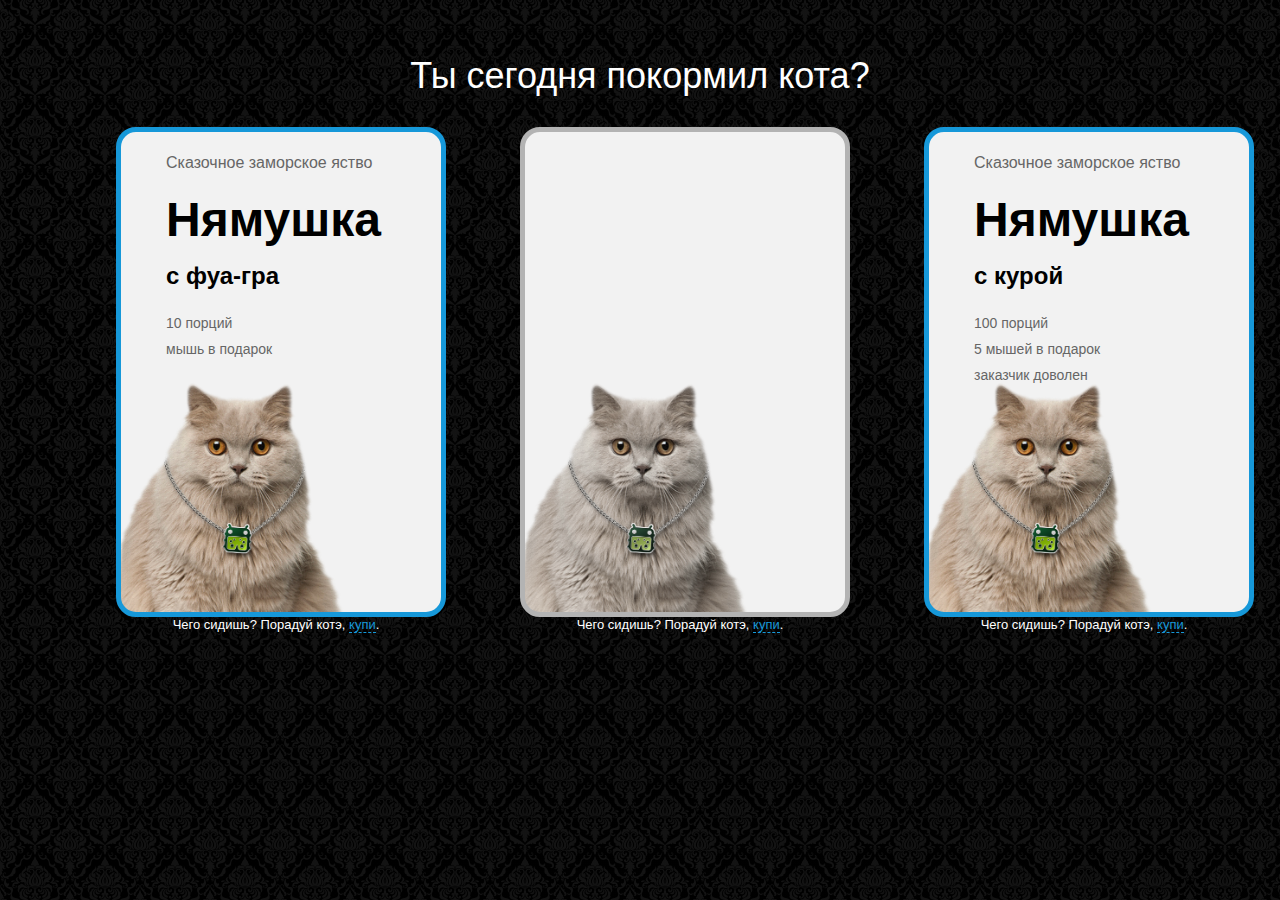
==== cats_feeder1/index.html @ 5668c754 "Add files via upload" ====
<!DOCTYPE html>
<html>
<head>
	<meta charset="utf-8">
	<meta name="viewport" content="width=device-width">
	<title>Ты сегодня покормил кота?</title>
	<link rel="stylesheet" type="text/css" href="css/styles.css">
	<link href="https://fonts.googleapis.com/css?family=Exo+2:100,400" rel="stylesheet">
</head>
<body>
	<div class="main">
		<h1>Ты сегодня покормил кота?</h1>

		<form action="/echo" method="post">
			<div>
				<input type="checkbox" id="item-1" name="item-1"></input>
				<section>
					<p>Сказочное заморское яство</p>
					<h2>Нямушка</h2>
					<h3>с фуа-гра</h3>
					<p>10 порций</p>
					<p>мышь в подарок</p>
				</section>
				<label for="item-1">
				Чего сидишь? Порадуй котэ, <em>купи</em>.
				</label>
			</div>
			<div>
				<input type="checkbox" id="item-2" name="item-2" disabled=""></input>
				<section>
					<p>Сказочное заморское яство</p>
					<h2>Нямушка</h2>
					<h3>с рыбой</h3>
					<p>40 порций</p>
					<p>2 мыши в подарок</p>
				</section>
				<label for="item-2">Чего сидишь? Порадуй котэ, <em>купи</em>.</label>
			</div>
			<div>
				<input type="checkbox" id="item-3" name="item-3"></input>
				<section>
					<p>Сказочное заморское яство</p>
					<h2>Нямушка</h2>
					<h3>с курой</h3>
					<p>100 порций</p>
					<p>5 мышей в подарок</p>
					<p>заказчик доволен</p>
				</section>
				<label for="item-3">Чего сидишь? Порадуй котэ, <em>купи</em>.</label>
			</div>
		</form>
	</div>
</body>
</html>
---- cats_feeder1/css/styles.css ----
html, body, div, span, h1, h2, h3, h4, h5, h6, p, em, img, strong, sub, sup, b, u, i,  dl, dt, dd, ol, ul, li, fieldset, form, label, table, tbody, tfoot, thead, tr, th, td, article, aside, canvas, details, figcaption, figure, footer, header, hgroup, menu, nav, section, summary, time, mark, audio, video {
	margin: 0;
	padding: 0;
	border: 0;
	outline: 0;
	vertical-align: baseline;
	background: transparent;
	font-size: 100%;
	font-style: normal;
}
a {
	margin:0;
	padding:0;
	font-size:100%;
	vertical-align:baseline;
	background:transparent;
	outline:none;
}
table {
	border-collapse: collapse; 
	border-spacing: 0;
}
td, td img {
	vertical-align: top;			
} 
input, select, button, textarea {
	margin: 0;
	font-size: 100%;
	outline: none;
}
input[type="text"], input[type="password"], textarea {
	padding: 0;
}
input[type="checkbox"] {
	vertical-align: bottom;
}
input[type="radio"] {
	vertical-align: text-bottom;
}
sub {
	vertical-align: sub;
	font-size: smaller;
}
sup {
	vertical-align: super;
	font-size: smaller;
}
article, aside, details, figcaption, figure, footer, header, hgroup, menu, nav, section {
	display:block;
}
nav ul {
	 list-style:none;
}
/* --------------- /reset.css --------------- */

body {
	background: linear-gradient(90deg, rgba(0, 0, 0, .5), rgba(1, 1, 1, .5)), url(../images/Pattern.png) repeat #000;
}

.main {
	width: 100%;
	text-align: center;
	
}

.main > h1 {
	text-align: center;
	color: rgb(255, 255, 255);
	font-family: 'Exo 2.0', sans-serif;
	font-weight: 100;
	font-size: 2.25em;
	margin: 55px auto 30px;
}

form {
	vertical-align: center;
}

form div {
	display: inline-block;
	position: relative;
	width: 320px;
	height: 480px;
	margin-left: 80px;
	cursor: pointer;
}


form div:last-child {
	margin-right: 80px;
}

input[type="checkbox"] {
	display: none;
}

label {
	display: block;
	font-family: 'Trebuchet MS', sans-serif;
	font-size: 0.8125em;
	color: #ffffff;
}

label em {
	color: #1698d9;
	border-bottom: 1px dashed #1698d9;
}

label::before {
	display: block;
	background: url(../images/cat.png) no-repeat #f2f2f2;
	background-size: contain;
	background-position: -20px 250px;
	content: "";
	width: 320px;
	height: 480px;
	border-color: #1698d9;
	border-style: solid;
	border-width: 5px;
	border-radius: 20px;
}

section {
	position: absolute;
	text-align: left;
	left: 50px;
	top: 27px;
	color: #666666;
	font-family: 'Trebuchet MS', sans-serif;
}

section h2 {
	margin: 20px 0 15px;
	font-size: 3em;
	color: #000000;
	font-weight: 700;
}

section h3 {
	margin: 0 0 25px;
	font-size: 1.5em;
	color: #000000;
	font-weight: 700;
}

section p {
	font-size: 0.875em;
	margin-bottom: 10px;
}

section p:first-child {
	font-size: 1em;
}

@media (max-width: 1285px) {
	form div:last-child {
		margin-right: 0;
	}
}

/* --------------- hover, active, etc. --------------- */

input[type="checkbox"]:hover ~ label::before {
    border-color: #2ea8e6;
}

input[type="checkbox"]:checked ~ label::before {
    border-color: #d91667;
}

input[type="checkbox"]:checked:hover ~ label::before {
    border-color: #e62e7a;
}

input[type="checkbox"]:disabled ~ section {
    filter: grayscale(0);
}

input[type="checkbox"]:disabled ~ label::before {
	border-color: #b3b3b3;
    filter: grayscale(50%);
}
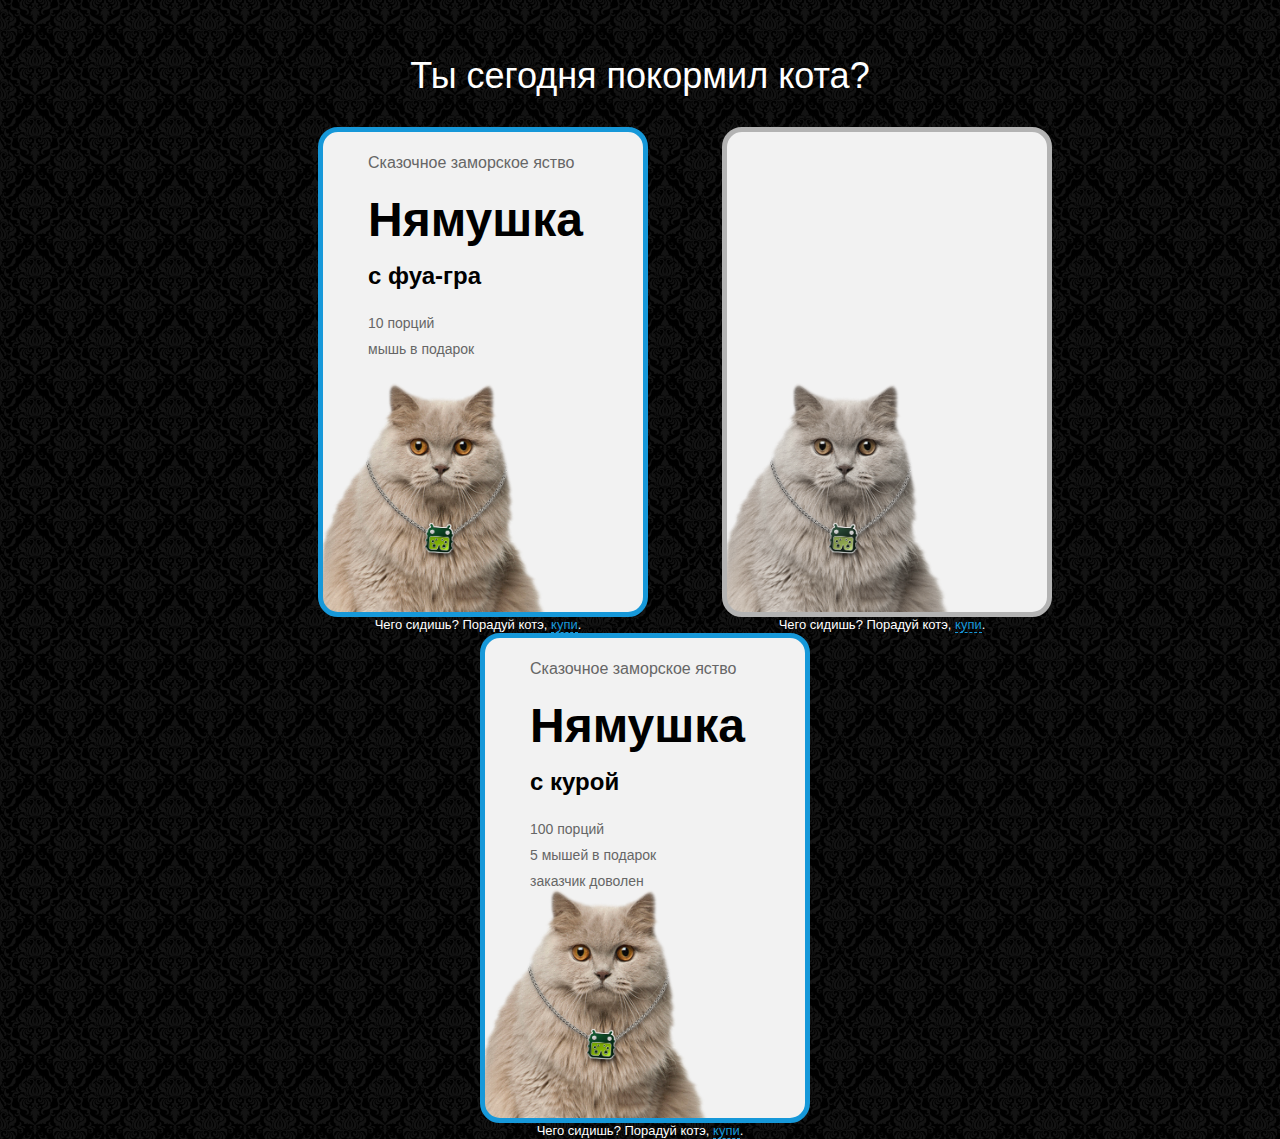
==== commit 038a0b53: "Add files via upload" ====
--- a/cats_feeder1/index.html
+++ b/cats_feeder1/index.html
@@ -11,10 +11,10 @@
 	<div class="main">
 		<h1>Ты сегодня покормил кота?</h1>
 
-		<form action="/echo" method="post">
-			<div>
+		<form action="/echo" method="post" name="goods">
+			<div class="good">
 				<input type="checkbox" id="item-1" name="item-1"></input>
-				<section>
+				<section class="description">
 					<p>Сказочное заморское яство</p>
 					<h2>Нямушка</h2>
 					<h3>с фуа-гра</h3>
@@ -25,9 +25,9 @@
 				Чего сидишь? Порадуй котэ, <em>купи</em>.
 				</label>
 			</div>
-			<div>
+			<div class = "good">
 				<input type="checkbox" id="item-2" name="item-2" disabled=""></input>
-				<section>
+				<section class="description">
 					<p>Сказочное заморское яство</p>
 					<h2>Нямушка</h2>
 					<h3>с рыбой</h3>
@@ -36,9 +36,9 @@
 				</section>
 				<label for="item-2">Чего сидишь? Порадуй котэ, <em>купи</em>.</label>
 			</div>
-			<div>
+			<div class = "good">
 				<input type="checkbox" id="item-3" name="item-3"></input>
-				<section>
+				<section class="description">
 					<p>Сказочное заморское яство</p>
 					<h2>Нямушка</h2>
 					<h3>с курой</h3>
@@ -50,5 +50,6 @@
 			</div>
 		</form>
 	</div>
+	<script type="text/javascript" src="js/script.js"></script>
 </body>
 </html>--- a/cats_feeder1/css/styles.css
+++ b/cats_feeder1/css/styles.css
@@ -76,7 +76,7 @@
 	vertical-align: center;
 }
 
-form div {
+form .good {
 	display: inline-block;
 	position: relative;
 	width: 320px;
@@ -86,7 +86,7 @@
 }
 
 
-form div:last-child {
+form .good:last-child {
 	margin-right: 80px;
 }
 
@@ -120,7 +120,7 @@
 	border-radius: 20px;
 }
 
-section {
+.description {
 	position: absolute;
 	text-align: left;
 	left: 50px;
@@ -129,26 +129,26 @@
 	font-family: 'Trebuchet MS', sans-serif;
 }
 
-section h2 {
+.description h2 {
 	margin: 20px 0 15px;
 	font-size: 3em;
 	color: #000000;
 	font-weight: 700;
 }
 
-section h3 {
+.description h3 {
 	margin: 0 0 25px;
 	font-size: 1.5em;
 	color: #000000;
 	font-weight: 700;
 }
 
-section p {
+.description p {
 	font-size: 0.875em;
 	margin-bottom: 10px;
 }
 
-section p:first-child {
+.description p:first-child {
 	font-size: 1em;
 }
 
